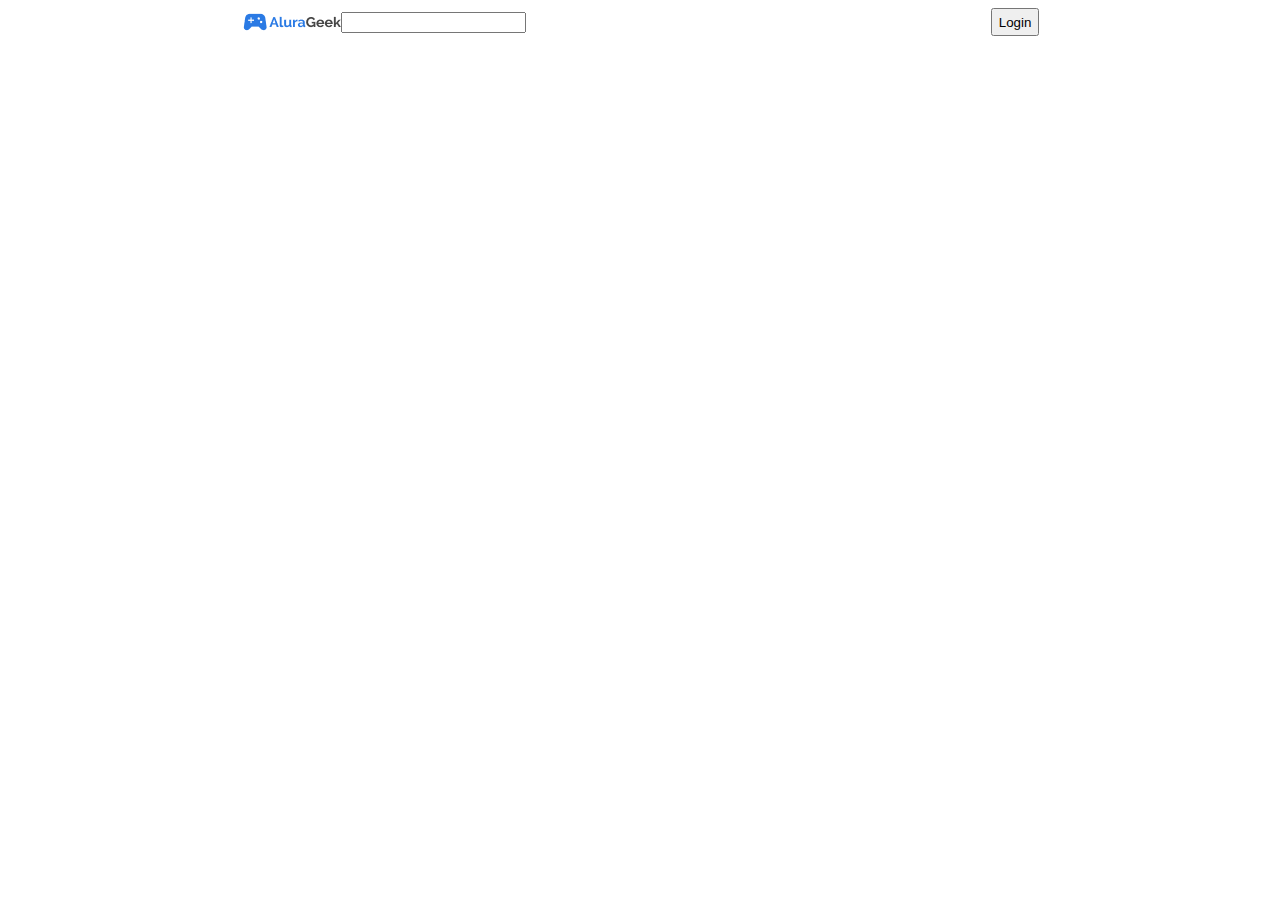
==== index.html @ 9e601593 "iniciando o projeto" ====
<!DOCTYPE html>
<html lang="en">
<head>
    <meta charset="UTF-8">
    <meta http-equiv="X-UA-Compatible" content="IE=edge">
    <meta name="viewport" content="width=device-width, initial-scale=1.0">

    <link rel="stylesheet" href="./assets/css/header.css">
    <title>AluraGeek</title>
</head>
<body>
    <header>
        <div class="header__divisao">
            <img src="./assets/Logo.png" alt="">
            <input type="search" name="" id="">
        </div>
        <button>Login</button>
    </header>
</body>
</html>
---- assets/css/header.css ----
header{
display: flex;
flex-direction: row;
justify-content: space-around;
}

.header__divisao{
    display: flex;
    align-items: center;
}
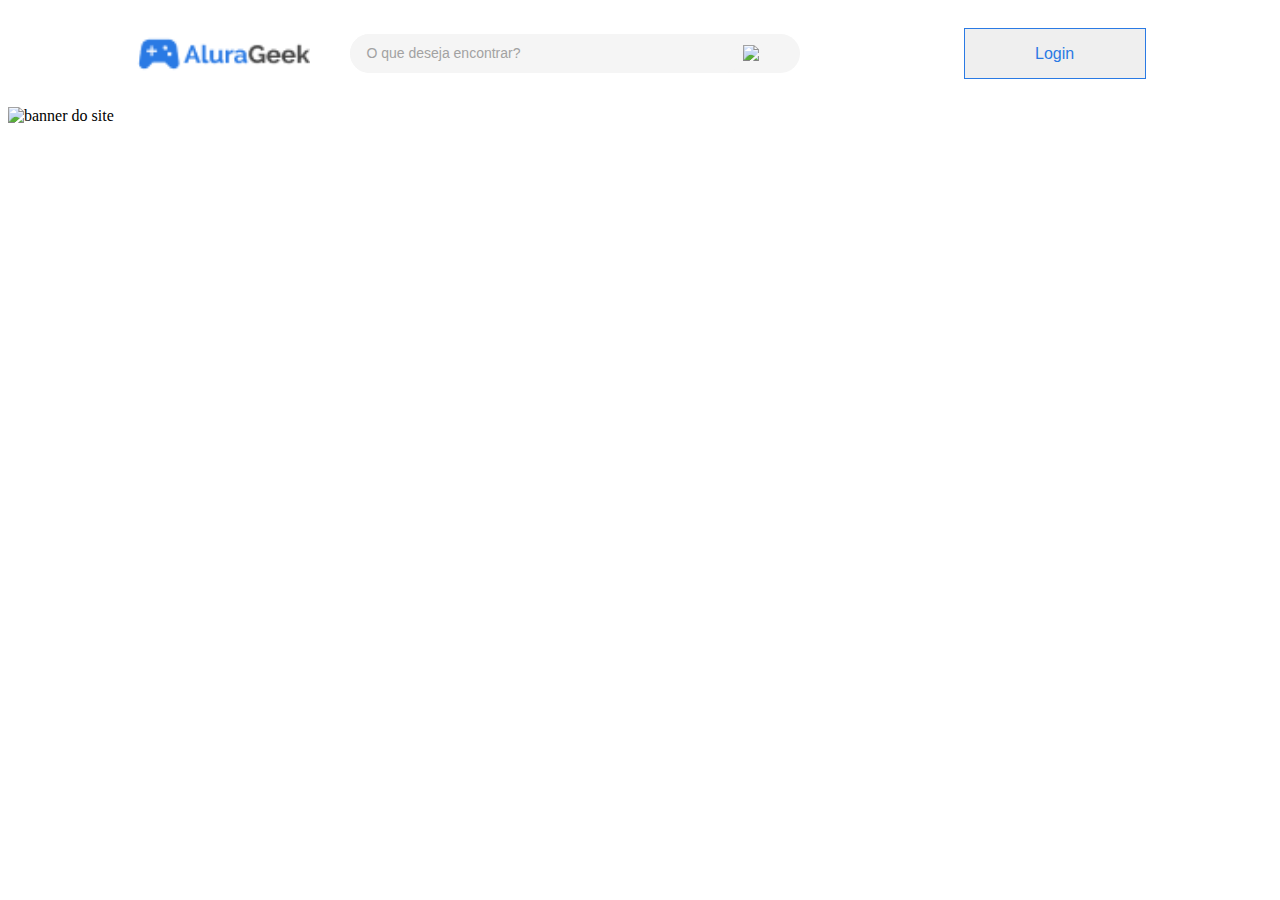
==== commit 98277bfc: "terminando o cabeçalho e banner" ====
--- a/index.html
+++ b/index.html
@@ -9,12 +9,23 @@
     <title>AluraGeek</title>
 </head>
 <body>
-    <header>
-        <div class="header__divisao">
-            <img src="./assets/Logo.png" alt="">
-            <input type="search" name="" id="">
+   <header class="cabecalho">
+    <div class="cabecalho__principal">
+        <div class="cabecalho__principal__direita">
+            <img src="./assets/Logo.png" alt="O logo da AluraGeek">
+            <div id="barraDePesquisa">
+                <input type="search" placeholder="O que deseja encontrar?">
+                <img src="./assets/Icone.png" alt="Icone de buscar">
+            </div>
         </div>
-        <button>Login</button>
-    </header>
+        <button class="cabecalho__principal__botao"><a href="#">Login</a></button>
+    </div>
+   </header>
+   <img src="./assets/Hero.png" alt="banner do site" id="banner">
+   <main>
+    <section></section>
+    <section></section>
+   </main>
+   <footer></footer>
 </body>
 </html>--- a/assets/css/header.css
+++ b/assets/css/header.css
@@ -1,10 +1,59 @@
-header{
-display: flex;
-flex-direction: row;
-justify-content: space-around;
+.cabecalho{
+    width: 80%;
+    margin: 0 auto;
+}
+.cabecalho__principal{
+    margin: 28px 0;
+    display: flex;
+    justify-content: space-between;
+}
+.cabecalho__principal__direita{
+    display: flex;
+    align-items: center;
+}
+.cabecalho__principal__direita img{
+    margin-right: 40px;
+    width: 176px;
+    height: 50px;
+}
+#barraDePesquisa{
+    display: flex;
+    align-items: center;
+    background: #F5F5F5;
+    border-radius: 20px;
+
+    
+}
+#barraDePesquisa input{
+    border-style: none;
+    background: #F5F5F5;
+    border-radius: 20px;
+    padding: 12px 200px 12px 16px;
+}
+#barraDePesquisa input::placeholder{
+    color: #A2A2A2;
+    font-size: 14px;
+    line-height: 16px;
 }
 
-.header__divisao{
-    display: flex;
-    align-items: center;
-}+#barraDePesquisa img{
+    width: 17.05px;
+    height: 17.05px;
+}
+
+.cabecalho__principal__botao{
+    width: 182px;
+    height: 51px;
+    border: 1px solid #2A7AE4;
+}
+.cabecalho__principal__botao a{
+    color: #2A7AE4;
+    font-size: 16px;
+    line-height: 19px;
+    text-decoration: none
+}
+
+#banner{
+    width: 100%;
+}
+
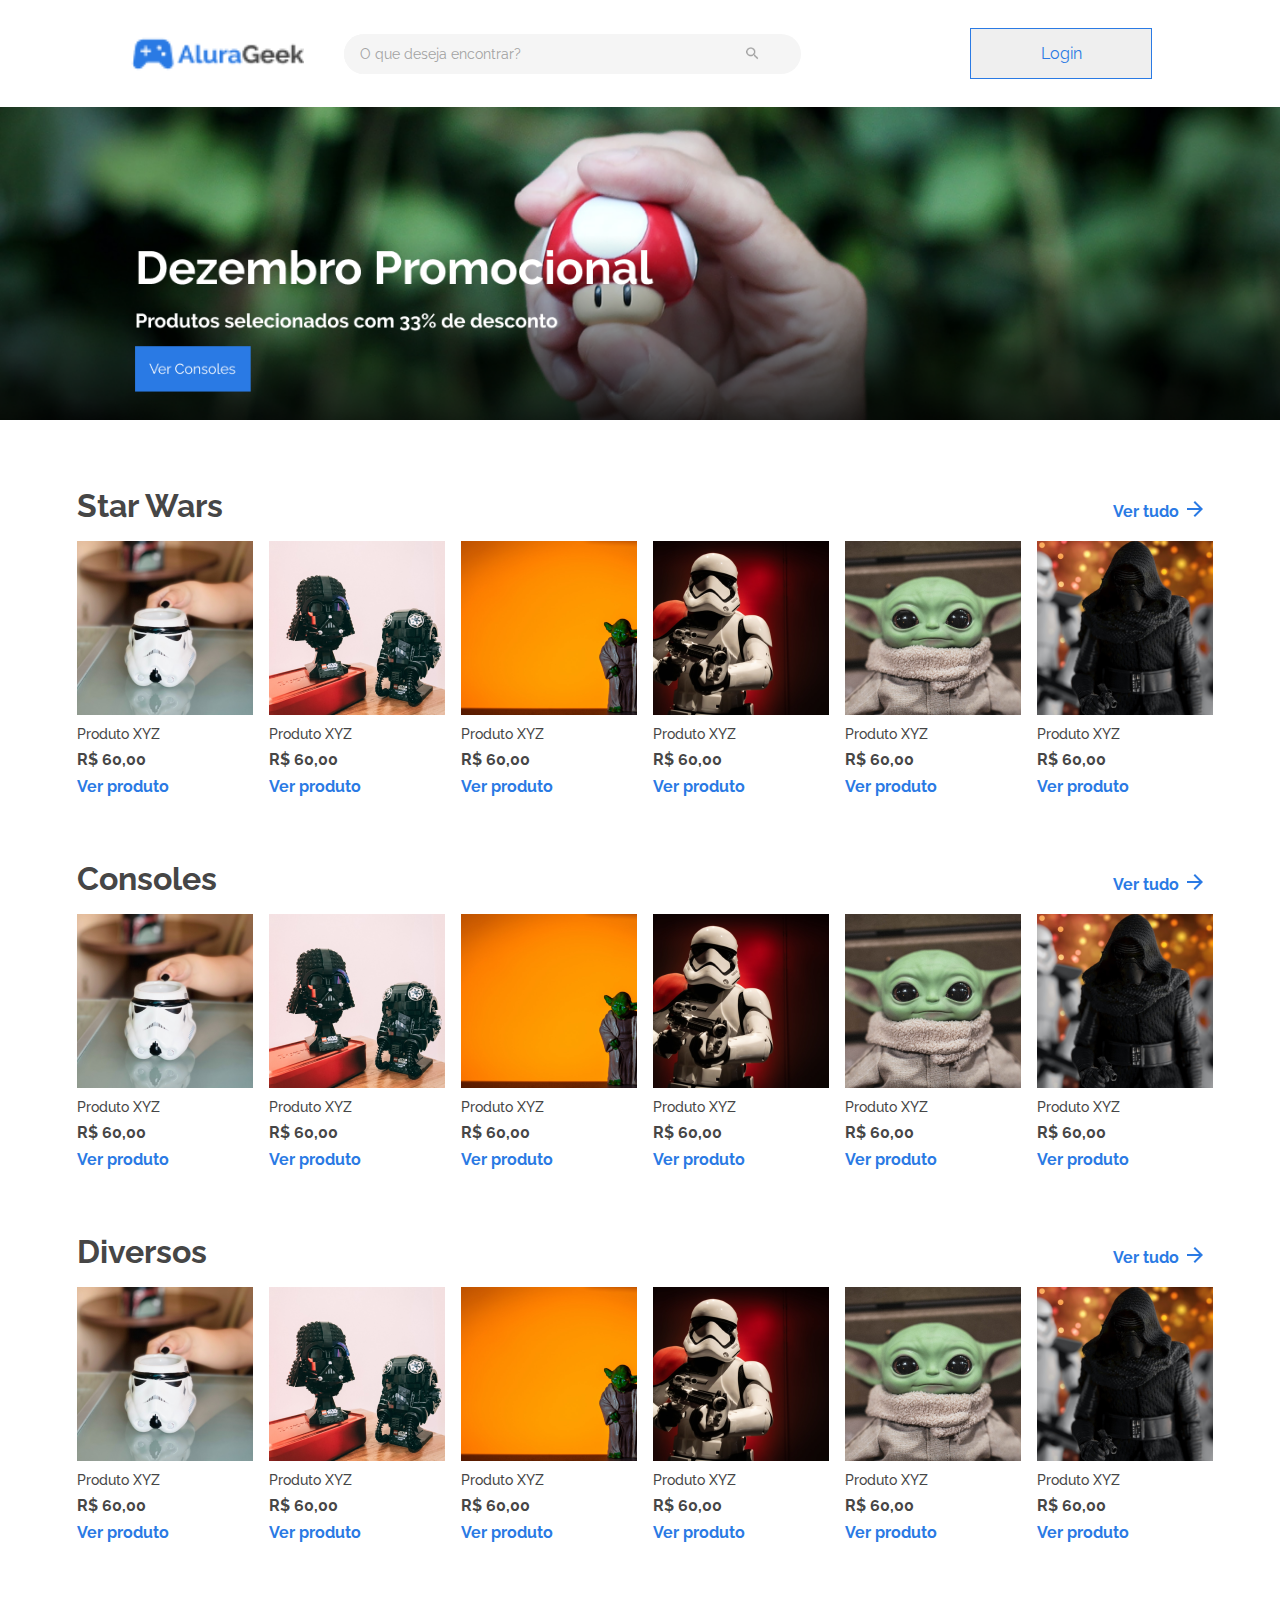
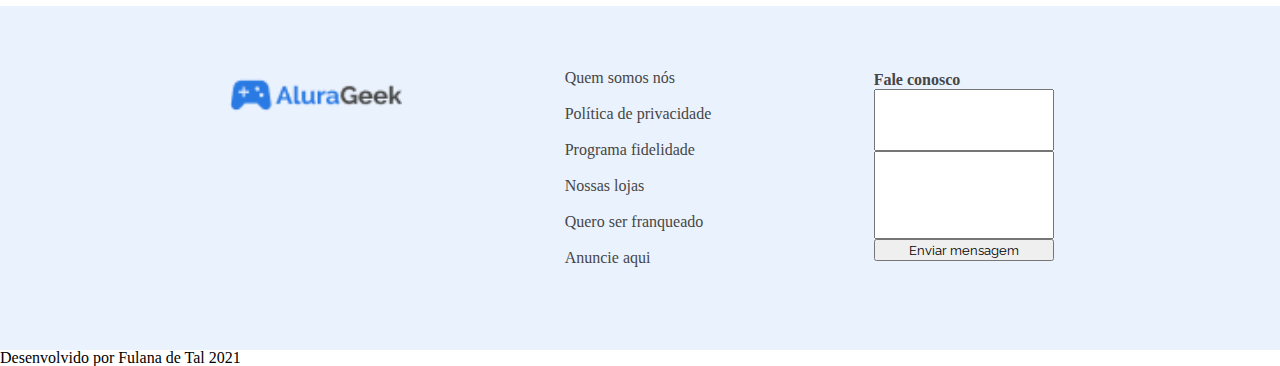
==== commit dac44769: "finalizando a estilização da galeria" ====
--- a/index.html
+++ b/index.html
@@ -4,28 +4,198 @@
     <meta charset="UTF-8">
     <meta http-equiv="X-UA-Compatible" content="IE=edge">
     <meta name="viewport" content="width=device-width, initial-scale=1.0">
-
+    <link rel="stylesheet" href="./assets/css/reset.css">
+    <link rel="preconnect" href="https://fonts.googleapis.com">
+<link rel="preconnect" href="https://fonts.gstatic.com" crossorigin>
+<link href="https://fonts.googleapis.com/css2?family=Raleway:wght@400;500;700&display=swap" rel="stylesheet">
+    <link rel="stylesheet" href="./assets/css/base.css">
     <link rel="stylesheet" href="./assets/css/header.css">
+    <link rel="stylesheet" href="./assets/css/main.css">
+    <link rel="stylesheet" href="./assets/css/footer.css">
     <title>AluraGeek</title>
 </head>
 <body>
    <header class="cabecalho">
     <div class="cabecalho__principal">
         <div class="cabecalho__principal__direita">
-            <img src="./assets/Logo.png" alt="O logo da AluraGeek">
+            <img src="./assets/img/Logo.png" alt="O logo da AluraGeek">
             <div id="barraDePesquisa">
                 <input type="search" placeholder="O que deseja encontrar?">
-                <img src="./assets/Icone.png" alt="Icone de buscar">
+                <img src="./assets/img/Icone.png" alt="Icone de buscar">
             </div>
         </div>
         <button class="cabecalho__principal__botao"><a href="#">Login</a></button>
     </div>
+    <div class="header__banner">
+        <img src="./assets/img/Hero.png" alt="banner do site" id="banner">
+    </div>
    </header>
-   <img src="./assets/Hero.png" alt="banner do site" id="banner">
-   <main>
-    <section></section>
-    <section></section>
+   <main class="principal">
+    <section class="principal__secoes">
+        <div class="principal__secoes__titulo">
+            <h1>Star Wars</h1>
+            <div>
+                <a>Ver tudo</a>
+                <img src="./assets/img/Vector1.png" alt="imagem de uma seta">
+            </div>
+        </div>
+        <div class="principal__secoes__produtos">
+            <div class="cards">
+                <img src="./assets/img/produtos/produto1.png" alt="produto a venda">
+                <p class="cards__nome">Produto XYZ</p>
+                <p>R$ 60,00</p>
+                <a href="#">Ver produto</a>
+            </div>
+            <div class="cards">
+                <img src="./assets/img/produtos/produto2.png" alt="produto a venda">
+                <p class="cards__nome">Produto XYZ</p>
+                <p>R$ 60,00</p>
+                <a href="#">Ver produto</a>
+            </div>
+            <div class="cards">
+                <img src="./assets/img/produtos/produto3.png" alt="produto a venda">
+                <p class="cards__nome">Produto XYZ</p>
+                <p>R$ 60,00</p>
+                <a href="#">Ver produto</a>
+            </div>
+            <div class="cards">
+                <img src="./assets/img/produtos/produto4.png" alt="produto a venda">
+                <p class="cards__nome">Produto XYZ</p>
+                <p>R$ 60,00</p>
+                <a href="#">Ver produto</a>
+            </div>
+            <div class="cards">
+                <img src="./assets/img/produtos/produto5.png" alt="produto a venda">
+                <p class="cards__nome">Produto XYZ</p>
+                <p>R$ 60,00</p>
+                <a href="#">Ver produto</a>
+            </div>
+            <div class="cards">
+                <img src="./assets/img/produtos/produto6.png" alt="produto a venda">
+                <p class="cards__nome">Produto XYZ</p>
+                <p>R$ 60,00</p>
+                <a href="#">Ver produto</a>
+            </div>
+        </div>
+    </section>
+    <section class="principal__secoes">
+        <div class="principal__secoes__titulo">
+            <h1>Consoles</h1>
+            <div>
+                <a>Ver tudo</a>
+                <img src="./assets/img/Vector1.png" alt="imagem de uma seta">
+            </div>
+        </div>
+        <div class="principal__secoes__produtos">
+            <div class="cards">
+                <img src="./assets/img/produtos/produto1.png" alt="produto a venda">
+                <p class="cards__nome">Produto XYZ</p>
+                <p>R$ 60,00</p>
+                <a href="#">Ver produto</a>
+            </div>
+            <div class="cards">
+                <img src="./assets/img/produtos/produto2.png" alt="produto a venda">
+                <p class="cards__nome">Produto XYZ</p>
+                <p>R$ 60,00</p>
+                <a href="#">Ver produto</a>
+            </div>
+            <div class="cards">
+                <img src="./assets/img/produtos/produto3.png" alt="produto a venda">
+                <p class="cards__nome">Produto XYZ</p>
+                <p>R$ 60,00</p>
+                <a href="#">Ver produto</a>
+            </div>
+            <div class="cards">
+                <img src="./assets/img/produtos/produto4.png" alt="produto a venda">
+                <p class="cards__nome">Produto XYZ</p>
+                <p>R$ 60,00</p>
+                <a href="#">Ver produto</a>
+            </div>
+            <div class="cards">
+                <img src="./assets/img/produtos/produto5.png" alt="produto a venda">
+                <p class="cards__nome">Produto XYZ</p>
+                <p>R$ 60,00</p>
+                <a href="#">Ver produto</a>
+            </div>
+            <div class="cards">
+                <img src="./assets/img/produtos/produto6.png" alt="produto a venda">
+                <p class="cards__nome">Produto XYZ</p>
+                <p>R$ 60,00</p>
+                <a href="#">Ver produto</a>
+            </div>
+        </div>
+    </section>
+    <section class="principal__secoes">
+        <div class="principal__secoes__titulo">
+            <h1>Diversos</h1>
+            <div>
+                <a>Ver tudo</a>
+                <img src="./assets/img/Vector1.png" alt="imagem de uma seta">
+            </div>
+        </div>
+        <div class="principal__secoes__produtos">
+            <div class="cards">
+                <img src="./assets/img/produtos/produto1.png" alt="produto a venda">
+                <p class="cards__nome">Produto XYZ</p>
+                <p>R$ 60,00</p>
+                <a href="#">Ver produto</a>
+            </div>
+            <div class="cards">
+                <img src="./assets/img/produtos/produto2.png" alt="produto a venda">
+                <p class="cards__nome">Produto XYZ</p>
+                <p>R$ 60,00</p>
+                <a href="#">Ver produto</a>
+            </div>
+            <div class="cards">
+                <img src="./assets/img/produtos/produto3.png" alt="produto a venda">
+                <p class="cards__nome">Produto XYZ</p>
+                <p>R$ 60,00</p>
+                <a href="#">Ver produto</a>
+            </div>
+            <div class="cards">
+                <img src="./assets/img/produtos/produto4.png" alt="produto a venda">
+                <p class="cards__nome">Produto XYZ</p>
+                <p>R$ 60,00</p>
+                <a href="#">Ver produto</a>
+            </div>
+            <div class="cards">
+                <img src="./assets/img/produtos/produto5.png" alt="produto a venda">
+                <p class="cards__nome">Produto XYZ</p>
+                <p>R$ 60,00</p>
+                <a href="#">Ver produto</a>
+            </div>
+            <div class="cards">
+                <img src="./assets/img/produtos/produto6.png" alt="produto a venda">
+                <p class="cards__nome">Produto XYZ</p>
+                <p>R$ 60,00</p>
+                <a href="#">Ver produto</a>
+            </div>
+        </div>
+    </section>
    </main>
-   <footer></footer>
+   <footer class="rodape">
+    <section class="rodape__contato">
+        <div>
+            <img src="./assets/img/Logo.png" alt="O logo da AluraGeek" class="rodape__contato__imagem">
+            <ul class="rodape__contato__lista">
+                <li class="rodape__contato__linha"><a href="#">Quem somos nós</a></li>
+                <li class="rodape__contato__linha"><a href="#">Política de privacidade</a></li>
+                <li class="rodape__contato__linha"><a href="#">Programa fidelidade</a></li>
+                <li class="rodape__contato__linha"><a href="#">Nossas lojas</a></li>
+                <li class="rodape__contato__linha"><a href="#">Quero ser franqueado</a></li>
+                <li class="rodape__contato__linha"><a href="#">Anuncie aqui</a></li>
+            </ul>
+            <form class="rodape__contato__formulario">
+                <label>Fale conosco</label>
+                <input type="text" id="nome">
+                <input type="text" id="mensagem">
+                <input type="submit" value="Enviar mensagem">
+            </form>
+        </div>
+    </section>
+    <section class="rodape__footer">
+        <p>Desenvolvido por Fulana de Tal 2021</p>
+    </section>
+   </footer>
 </body>
 </html>--- a/assets/css/base.css
+++ b/assets/css/base.css
@@ -0,0 +1,3 @@
+*{
+    font-family: 'Raleway', sans-serif;
+}--- a/assets/css/header.css
+++ b/assets/css/header.css
@@ -1,9 +1,5 @@
-.cabecalho{
-    width: 80%;
-    margin: 0 auto;
-}
 .cabecalho__principal{
-    margin: 28px 0;
+    margin: 28px 10% 28px 10%;
     display: flex;
     justify-content: space-between;
 }
@@ -25,6 +21,7 @@
     
 }
 #barraDePesquisa input{
+    width: 400px;
     border-style: none;
     background: #F5F5F5;
     border-radius: 20px;
--- a/assets/css/main.css
+++ b/assets/css/main.css
@@ -0,0 +1,74 @@
+.principal{
+    width: 88%;
+    margin: 0 auto;
+}
+.principal__secoes__titulo{
+    display: flex;
+    align-items: center;
+    justify-content: space-between;
+
+    margin-top: 64px;
+    margin-bottom: 16px;
+    font-weight: 700;
+    font-size: 32px;
+    line-height: 38px;
+    /* identical to box height */
+
+
+    /* Preto/100% */
+
+    color: #464646;
+}
+.principal__secoes__titulo a{
+    font-weight: 700;
+    font-size: 16px;
+    line-height: 19px;
+    /* identical to box height */
+
+
+    /* Azul/100% */
+
+    color: #2A7AE4;
+    text-decoration: none;
+}
+.principal__secoes__produtos{
+    display: flex;
+    justify-content: space-between;
+}
+.cards{
+    margin-right: 16px;
+}
+.cards__nome{
+    margin: 8px 0;
+    font-weight: 500;
+    font-size: 14px;
+    line-height: 16px;
+
+    /* Preto/100% */
+
+    color: #464646;
+}
+.cards__nome+p{
+    margin: 8px 0;
+    font-weight: 700;
+    font-size: 16px;
+    line-height: 19px;
+    /* identical to box height */
+
+
+    /* Preto/100% */
+
+    color: #464646;
+}
+.cards a {
+    font-weight: 700;
+    font-size: 16px;
+    line-height: 19px;
+    /* identical to box height */
+
+
+    /* Azul/100% */
+
+    color: #2A7AE4;
+    text-decoration: none;
+}--- a/assets/css/footer.css
+++ b/assets/css/footer.css
@@ -0,0 +1,42 @@
+.rodape__contato div{
+    margin-top: 64px;
+    display: flex;
+    justify-content: space-evenly;
+    padding: 64px;
+    background: #EAF2FD;
+}
+.rodape__contato__imagem{
+    width: 176px;
+    height: 50px;
+}
+.rodape__contato__formulario{
+    display: flex;
+    flex-direction: column;
+    
+}
+.rodape__contato__formulario label{
+    font-weight: 700;
+    line-height: 19px;
+    color: #464646;
+    
+}
+.rodape__contato__formulario input[submit]{
+    height: 51px;
+}
+#nome{
+    height: 56px;
+}
+#mensagem{
+    height: 82px;
+}
+.rodape__contato__lista{
+    margin-bottom: 0;
+}
+.rodape__contato__linha{
+    list-style: none;
+    margin-bottom: 20px;
+}
+.rodape__contato__linha a{
+    text-decoration: none;
+    color: #464646
+}
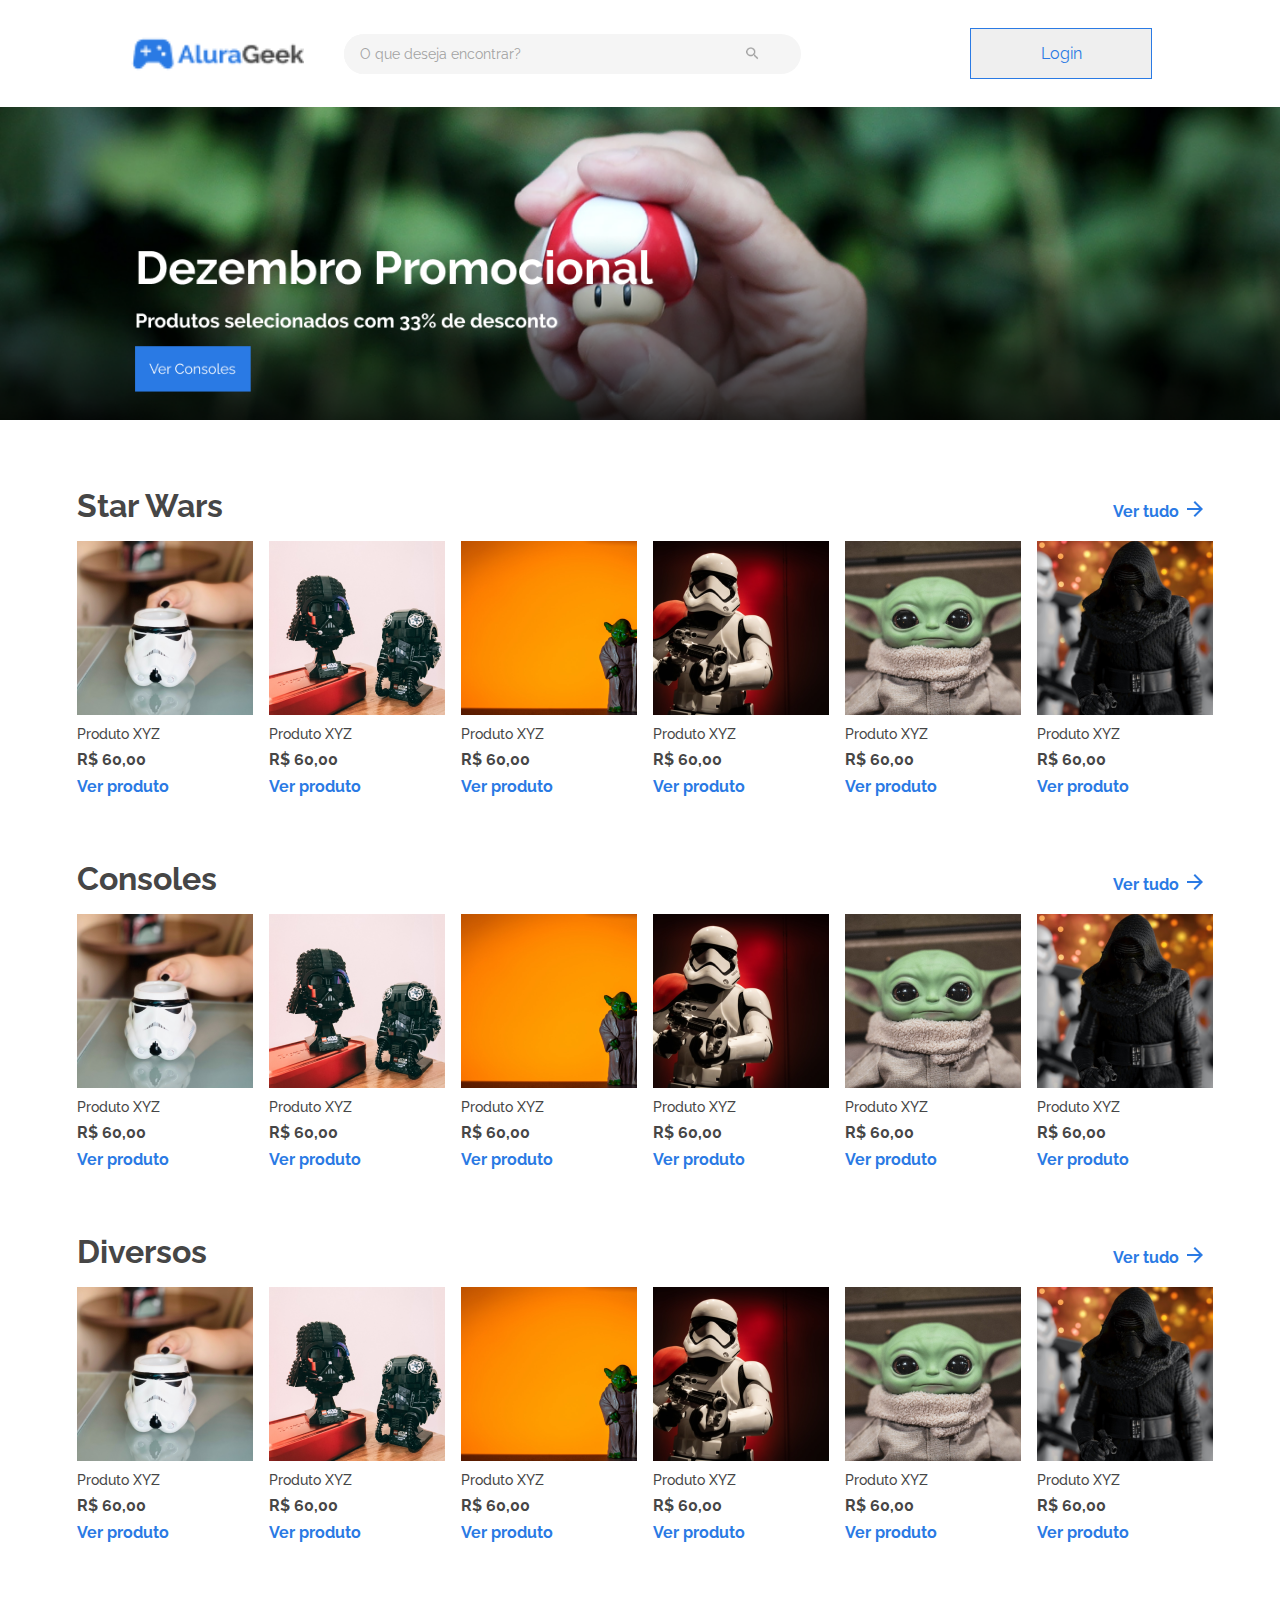
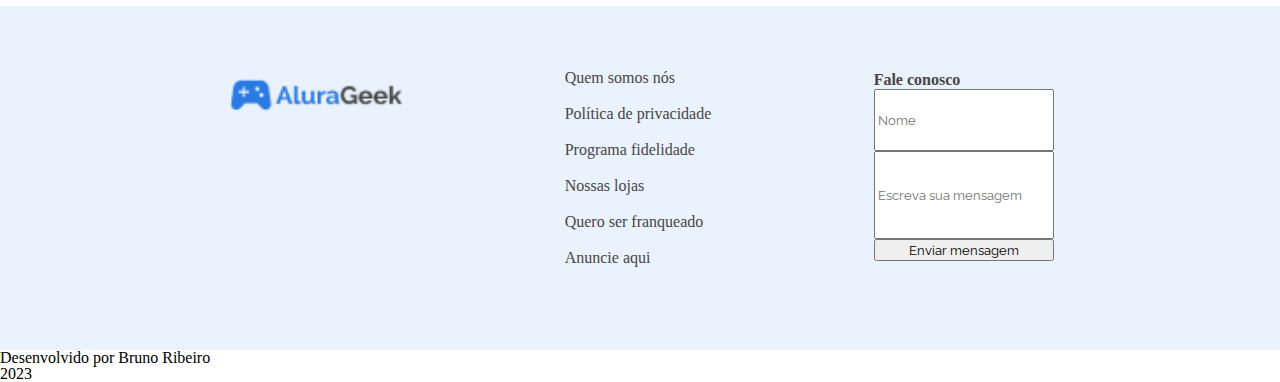
==== commit fca66339: "Començando a desenvo" ====
--- a/index.html
+++ b/index.html
@@ -1,201 +1,276 @@
 <!DOCTYPE html>
 <html lang="en">
-<head>
-    <meta charset="UTF-8">
-    <meta http-equiv="X-UA-Compatible" content="IE=edge">
-    <meta name="viewport" content="width=device-width, initial-scale=1.0">
-    <link rel="stylesheet" href="./assets/css/reset.css">
-    <link rel="preconnect" href="https://fonts.googleapis.com">
-<link rel="preconnect" href="https://fonts.gstatic.com" crossorigin>
-<link href="https://fonts.googleapis.com/css2?family=Raleway:wght@400;500;700&display=swap" rel="stylesheet">
-    <link rel="stylesheet" href="./assets/css/base.css">
-    <link rel="stylesheet" href="./assets/css/header.css">
-    <link rel="stylesheet" href="./assets/css/main.css">
-    <link rel="stylesheet" href="./assets/css/footer.css">
+  <head>
+    <meta charset="UTF-8" />
+    <meta http-equiv="X-UA-Compatible" content="IE=edge" />
+    <meta name="viewport" content="width=device-width, initial-scale=1.0" />
+    <link rel="stylesheet" href="./assets/css/reset.css" />
+    <link rel="preconnect" href="https://fonts.googleapis.com" />
+    <link rel="preconnect" href="https://fonts.gstatic.com" crossorigin />
+    <link
+      href="https://fonts.googleapis.com/css2?family=Raleway:wght@400;500;700&display=swap"
+      rel="stylesheet"
+    />
+    <link rel="stylesheet" href="./assets/css/base.css" />
+    <link rel="stylesheet" href="./assets/css/header.css" />
+    <link rel="stylesheet" href="./assets/css/main.css" />
+    <link rel="stylesheet" href="./assets/css/footer.css" />
     <title>AluraGeek</title>
-</head>
-<body>
-   <header class="cabecalho">
-    <div class="cabecalho__principal">
+  </head>
+  <body>
+    <header class="cabecalho">
+      <div class="cabecalho__principal">
         <div class="cabecalho__principal__direita">
-            <img src="./assets/img/Logo.png" alt="O logo da AluraGeek">
-            <div id="barraDePesquisa">
-                <input type="search" placeholder="O que deseja encontrar?">
-                <img src="./assets/img/Icone.png" alt="Icone de buscar">
-            </div>
-        </div>
-        <button class="cabecalho__principal__botao"><a href="#">Login</a></button>
-    </div>
-    <div class="header__banner">
-        <img src="./assets/img/Hero.png" alt="banner do site" id="banner">
-    </div>
-   </header>
-   <main class="principal">
-    <section class="principal__secoes">
+          <img src="./assets/img/Logo.png" alt="O logo da AluraGeek" />
+          <div id="barraDePesquisa">
+            <input type="search" placeholder="O que deseja encontrar?" />
+            <img src="./assets/img/Icone.png" alt="Icone de buscar" />
+          </div>
+        </div>
+        <button class="cabecalho__principal__botao">
+          <a href="#">Login</a>
+        </button>
+      </div>
+      <div class="header__banner">
+        <img src="./assets/img/Hero.png" alt="banner do site" id="banner" />
+      </div>
+    </header>
+    <main class="principal">
+      <section class="principal__secoes">
         <div class="principal__secoes__titulo">
-            <h1>Star Wars</h1>
-            <div>
-                <a>Ver tudo</a>
-                <img src="./assets/img/Vector1.png" alt="imagem de uma seta">
-            </div>
+          <h1>Star Wars</h1>
+          <div>
+            <a>Ver tudo</a>
+            <img src="./assets/img/Vector1.png" alt="imagem de uma seta" />
+          </div>
         </div>
         <div class="principal__secoes__produtos">
-            <div class="cards">
-                <img src="./assets/img/produtos/produto1.png" alt="produto a venda">
-                <p class="cards__nome">Produto XYZ</p>
-                <p>R$ 60,00</p>
-                <a href="#">Ver produto</a>
-            </div>
-            <div class="cards">
-                <img src="./assets/img/produtos/produto2.png" alt="produto a venda">
-                <p class="cards__nome">Produto XYZ</p>
-                <p>R$ 60,00</p>
-                <a href="#">Ver produto</a>
-            </div>
-            <div class="cards">
-                <img src="./assets/img/produtos/produto3.png" alt="produto a venda">
-                <p class="cards__nome">Produto XYZ</p>
-                <p>R$ 60,00</p>
-                <a href="#">Ver produto</a>
-            </div>
-            <div class="cards">
-                <img src="./assets/img/produtos/produto4.png" alt="produto a venda">
-                <p class="cards__nome">Produto XYZ</p>
-                <p>R$ 60,00</p>
-                <a href="#">Ver produto</a>
-            </div>
-            <div class="cards">
-                <img src="./assets/img/produtos/produto5.png" alt="produto a venda">
-                <p class="cards__nome">Produto XYZ</p>
-                <p>R$ 60,00</p>
-                <a href="#">Ver produto</a>
-            </div>
-            <div class="cards">
-                <img src="./assets/img/produtos/produto6.png" alt="produto a venda">
-                <p class="cards__nome">Produto XYZ</p>
-                <p>R$ 60,00</p>
-                <a href="#">Ver produto</a>
-            </div>
-        </div>
-    </section>
-    <section class="principal__secoes">
+          <div class="cards">
+            <img
+              src="./assets/img/produtos/produto1.png"
+              alt="produto a venda"
+            />
+            <p class="cards__nome">Produto XYZ</p>
+            <p>R$ 60,00</p>
+            <a href="#">Ver produto</a>
+          </div>
+          <div class="cards">
+            <img
+              src="./assets/img/produtos/produto2.png"
+              alt="produto a venda"
+            />
+            <p class="cards__nome">Produto XYZ</p>
+            <p>R$ 60,00</p>
+            <a href="#">Ver produto</a>
+          </div>
+          <div class="cards">
+            <img
+              src="./assets/img/produtos/produto3.png"
+              alt="produto a venda"
+            />
+            <p class="cards__nome">Produto XYZ</p>
+            <p>R$ 60,00</p>
+            <a href="#">Ver produto</a>
+          </div>
+          <div class="cards">
+            <img
+              src="./assets/img/produtos/produto4.png"
+              alt="produto a venda"
+            />
+            <p class="cards__nome">Produto XYZ</p>
+            <p>R$ 60,00</p>
+            <a href="#">Ver produto</a>
+          </div>
+          <div class="cards">
+            <img
+              src="./assets/img/produtos/produto5.png"
+              alt="produto a venda"
+            />
+            <p class="cards__nome">Produto XYZ</p>
+            <p>R$ 60,00</p>
+            <a href="#">Ver produto</a>
+          </div>
+          <div class="cards">
+            <img
+              src="./assets/img/produtos/produto6.png"
+              alt="produto a venda"
+            />
+            <p class="cards__nome">Produto XYZ</p>
+            <p>R$ 60,00</p>
+            <a href="#">Ver produto</a>
+          </div>
+        </div>
+      </section>
+      <section class="principal__secoes">
         <div class="principal__secoes__titulo">
-            <h1>Consoles</h1>
-            <div>
-                <a>Ver tudo</a>
-                <img src="./assets/img/Vector1.png" alt="imagem de uma seta">
-            </div>
+          <h1>Consoles</h1>
+          <div>
+            <a>Ver tudo</a>
+            <img src="./assets/img/Vector1.png" alt="imagem de uma seta" />
+          </div>
         </div>
         <div class="principal__secoes__produtos">
-            <div class="cards">
-                <img src="./assets/img/produtos/produto1.png" alt="produto a venda">
-                <p class="cards__nome">Produto XYZ</p>
-                <p>R$ 60,00</p>
-                <a href="#">Ver produto</a>
-            </div>
-            <div class="cards">
-                <img src="./assets/img/produtos/produto2.png" alt="produto a venda">
-                <p class="cards__nome">Produto XYZ</p>
-                <p>R$ 60,00</p>
-                <a href="#">Ver produto</a>
-            </div>
-            <div class="cards">
-                <img src="./assets/img/produtos/produto3.png" alt="produto a venda">
-                <p class="cards__nome">Produto XYZ</p>
-                <p>R$ 60,00</p>
-                <a href="#">Ver produto</a>
-            </div>
-            <div class="cards">
-                <img src="./assets/img/produtos/produto4.png" alt="produto a venda">
-                <p class="cards__nome">Produto XYZ</p>
-                <p>R$ 60,00</p>
-                <a href="#">Ver produto</a>
-            </div>
-            <div class="cards">
-                <img src="./assets/img/produtos/produto5.png" alt="produto a venda">
-                <p class="cards__nome">Produto XYZ</p>
-                <p>R$ 60,00</p>
-                <a href="#">Ver produto</a>
-            </div>
-            <div class="cards">
-                <img src="./assets/img/produtos/produto6.png" alt="produto a venda">
-                <p class="cards__nome">Produto XYZ</p>
-                <p>R$ 60,00</p>
-                <a href="#">Ver produto</a>
-            </div>
-        </div>
-    </section>
-    <section class="principal__secoes">
+          <div class="cards">
+            <img
+              src="./assets/img/produtos/produto1.png"
+              alt="produto a venda"
+            />
+            <p class="cards__nome">Produto XYZ</p>
+            <p>R$ 60,00</p>
+            <a href="#">Ver produto</a>
+          </div>
+          <div class="cards">
+            <img
+              src="./assets/img/produtos/produto2.png"
+              alt="produto a venda"
+            />
+            <p class="cards__nome">Produto XYZ</p>
+            <p>R$ 60,00</p>
+            <a href="#">Ver produto</a>
+          </div>
+          <div class="cards">
+            <img
+              src="./assets/img/produtos/produto3.png"
+              alt="produto a venda"
+            />
+            <p class="cards__nome">Produto XYZ</p>
+            <p>R$ 60,00</p>
+            <a href="#">Ver produto</a>
+          </div>
+          <div class="cards">
+            <img
+              src="./assets/img/produtos/produto4.png"
+              alt="produto a venda"
+            />
+            <p class="cards__nome">Produto XYZ</p>
+            <p>R$ 60,00</p>
+            <a href="#">Ver produto</a>
+          </div>
+          <div class="cards">
+            <img
+              src="./assets/img/produtos/produto5.png"
+              alt="produto a venda"
+            />
+            <p class="cards__nome">Produto XYZ</p>
+            <p>R$ 60,00</p>
+            <a href="#">Ver produto</a>
+          </div>
+          <div class="cards">
+            <img
+              src="./assets/img/produtos/produto6.png"
+              alt="produto a venda"
+            />
+            <p class="cards__nome">Produto XYZ</p>
+            <p>R$ 60,00</p>
+            <a href="#">Ver produto</a>
+          </div>
+        </div>
+      </section>
+      <section class="principal__secoes">
         <div class="principal__secoes__titulo">
-            <h1>Diversos</h1>
-            <div>
-                <a>Ver tudo</a>
-                <img src="./assets/img/Vector1.png" alt="imagem de uma seta">
-            </div>
+          <h1>Diversos</h1>
+          <div>
+            <a>Ver tudo</a>
+            <img src="./assets/img/Vector1.png" alt="imagem de uma seta" />
+          </div>
         </div>
         <div class="principal__secoes__produtos">
-            <div class="cards">
-                <img src="./assets/img/produtos/produto1.png" alt="produto a venda">
-                <p class="cards__nome">Produto XYZ</p>
-                <p>R$ 60,00</p>
-                <a href="#">Ver produto</a>
-            </div>
-            <div class="cards">
-                <img src="./assets/img/produtos/produto2.png" alt="produto a venda">
-                <p class="cards__nome">Produto XYZ</p>
-                <p>R$ 60,00</p>
-                <a href="#">Ver produto</a>
-            </div>
-            <div class="cards">
-                <img src="./assets/img/produtos/produto3.png" alt="produto a venda">
-                <p class="cards__nome">Produto XYZ</p>
-                <p>R$ 60,00</p>
-                <a href="#">Ver produto</a>
-            </div>
-            <div class="cards">
-                <img src="./assets/img/produtos/produto4.png" alt="produto a venda">
-                <p class="cards__nome">Produto XYZ</p>
-                <p>R$ 60,00</p>
-                <a href="#">Ver produto</a>
-            </div>
-            <div class="cards">
-                <img src="./assets/img/produtos/produto5.png" alt="produto a venda">
-                <p class="cards__nome">Produto XYZ</p>
-                <p>R$ 60,00</p>
-                <a href="#">Ver produto</a>
-            </div>
-            <div class="cards">
-                <img src="./assets/img/produtos/produto6.png" alt="produto a venda">
-                <p class="cards__nome">Produto XYZ</p>
-                <p>R$ 60,00</p>
-                <a href="#">Ver produto</a>
-            </div>
-        </div>
-    </section>
-   </main>
-   <footer class="rodape">
-    <section class="rodape__contato">
+          <div class="cards">
+            <img
+              src="./assets/img/produtos/produto1.png"
+              alt="produto a venda"
+            />
+            <p class="cards__nome">Produto XYZ</p>
+            <p>R$ 60,00</p>
+            <a href="#">Ver produto</a>
+          </div>
+          <div class="cards">
+            <img
+              src="./assets/img/produtos/produto2.png"
+              alt="produto a venda"
+            />
+            <p class="cards__nome">Produto XYZ</p>
+            <p>R$ 60,00</p>
+            <a href="#">Ver produto</a>
+          </div>
+          <div class="cards">
+            <img
+              src="./assets/img/produtos/produto3.png"
+              alt="produto a venda"
+            />
+            <p class="cards__nome">Produto XYZ</p>
+            <p>R$ 60,00</p>
+            <a href="#">Ver produto</a>
+          </div>
+          <div class="cards">
+            <img
+              src="./assets/img/produtos/produto4.png"
+              alt="produto a venda"
+            />
+            <p class="cards__nome">Produto XYZ</p>
+            <p>R$ 60,00</p>
+            <a href="#">Ver produto</a>
+          </div>
+          <div class="cards">
+            <img
+              src="./assets/img/produtos/produto5.png"
+              alt="produto a venda"
+            />
+            <p class="cards__nome">Produto XYZ</p>
+            <p>R$ 60,00</p>
+            <a href="#">Ver produto</a>
+          </div>
+          <div class="cards">
+            <img
+              src="./assets/img/produtos/produto6.png"
+              alt="produto a venda"
+            />
+            <p class="cards__nome">Produto XYZ</p>
+            <p>R$ 60,00</p>
+            <a href="#">Ver produto</a>
+          </div>
+        </div>
+      </section>
+    </main>
+    <footer class="rodape">
+      <section class="rodape__contato">
         <div>
-            <img src="./assets/img/Logo.png" alt="O logo da AluraGeek" class="rodape__contato__imagem">
-            <ul class="rodape__contato__lista">
-                <li class="rodape__contato__linha"><a href="#">Quem somos nós</a></li>
-                <li class="rodape__contato__linha"><a href="#">Política de privacidade</a></li>
-                <li class="rodape__contato__linha"><a href="#">Programa fidelidade</a></li>
-                <li class="rodape__contato__linha"><a href="#">Nossas lojas</a></li>
-                <li class="rodape__contato__linha"><a href="#">Quero ser franqueado</a></li>
-                <li class="rodape__contato__linha"><a href="#">Anuncie aqui</a></li>
-            </ul>
-            <form class="rodape__contato__formulario">
-                <label>Fale conosco</label>
-                <input type="text" id="nome">
-                <input type="text" id="mensagem">
-                <input type="submit" value="Enviar mensagem">
-            </form>
-        </div>
-    </section>
-    <section class="rodape__footer">
-        <p>Desenvolvido por Fulana de Tal 2021</p>
-    </section>
-   </footer>
-</body>
-</html>+          <img
+            src="./assets/img/Logo.png"
+            alt="O logo da AluraGeek"
+            class="rodape__contato__imagem"
+          />
+          <ul class="rodape__contato__lista">
+            <li class="rodape__contato__linha">
+              <a href="#">Quem somos nós</a>
+            </li>
+            <li class="rodape__contato__linha">
+              <a href="#">Política de privacidade</a>
+            </li>
+            <li class="rodape__contato__linha">
+              <a href="#">Programa fidelidade</a>
+            </li>
+            <li class="rodape__contato__linha"><a href="#">Nossas lojas</a></li>
+            <li class="rodape__contato__linha">
+              <a href="#">Quero ser franqueado</a>
+            </li>
+            <li class="rodape__contato__linha"><a href="#">Anuncie aqui</a></li>
+          </ul>
+          <form class="rodape__contato__formulario">
+            <label>Fale conosco</label>
+            <input type="text" id="nome" placeholder="Nome" />
+            <input
+              type="text"
+              id="mensagem"
+              placeholder="Escreva sua mensagem"
+            />
+            <input type="submit" value="Enviar mensagem" />
+          </form>
+        </div>
+      </section>
+      <section class="rodape__footer">
+        <p>Desenvolvido por Bruno Ribeiro<br />2023</p>
+      </section>
+    </footer>
+  </body>
+</html>
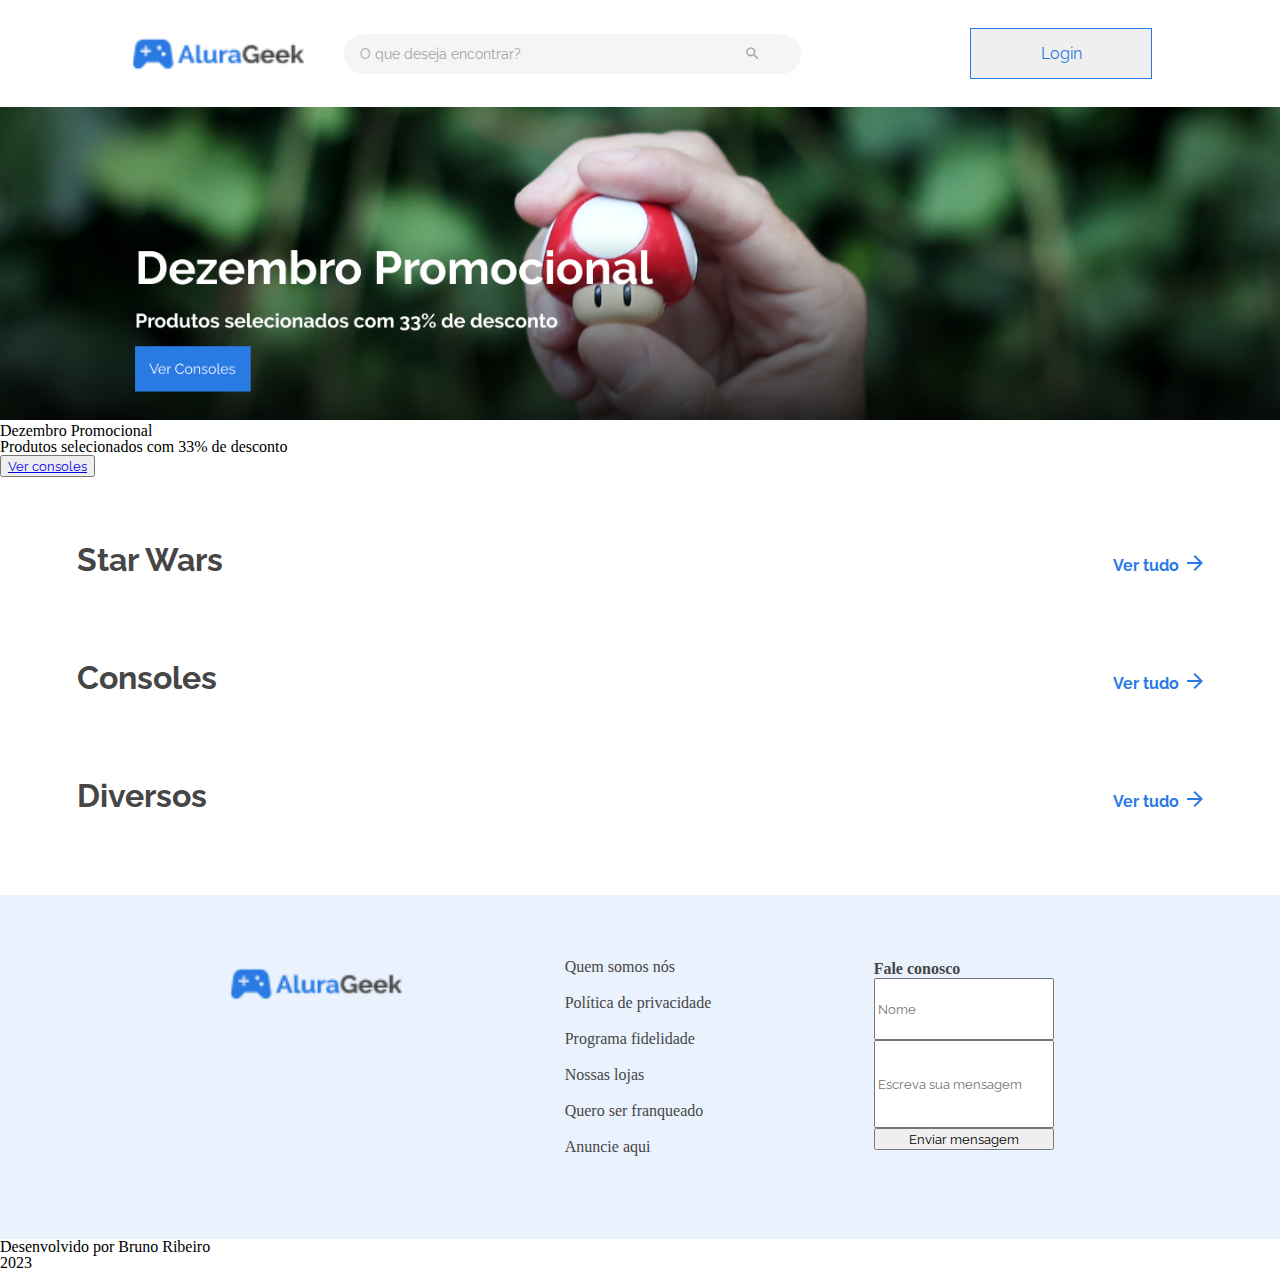
==== commit 2aaec232: "finalizando adicionar produto" ====
--- a/index.html
+++ b/index.html
@@ -1,10 +1,11 @@
 <!DOCTYPE html>
-<html lang="en">
+<html lang="pt-BR">
   <head>
     <meta charset="UTF-8" />
     <meta http-equiv="X-UA-Compatible" content="IE=edge" />
     <meta name="viewport" content="width=device-width, initial-scale=1.0" />
     <link rel="stylesheet" href="./assets/css/reset.css" />
+
     <link rel="preconnect" href="https://fonts.googleapis.com" />
     <link rel="preconnect" href="https://fonts.gstatic.com" crossorigin />
     <link
@@ -28,11 +29,16 @@
           </div>
         </div>
         <button class="cabecalho__principal__botao">
-          <a href="#">Login</a>
+          <a href="./login.html">Login</a>
         </button>
       </div>
       <div class="header__banner">
         <img src="./assets/img/Hero.png" alt="banner do site" id="banner" />
+        <div id="textoBanner">
+          <span>Dezembro Promocional</span>
+          <p>Produtos selecionados com 33% de desconto</p>
+          <button><a href="#consoles">Ver consoles</a></button>
+        </div>
       </div>
     </header>
     <main class="principal">
@@ -44,8 +50,8 @@
             <img src="./assets/img/Vector1.png" alt="imagem de uma seta" />
           </div>
         </div>
-        <div class="principal__secoes__produtos">
-          <div class="cards">
+        <div class="principal__secoes__produtos" data-star>
+          <!-- <div class="cards">
             <img
               src="./assets/img/produtos/produto1.png"
               alt="produto a venda"
@@ -98,19 +104,19 @@
             <p class="cards__nome">Produto XYZ</p>
             <p>R$ 60,00</p>
             <a href="#">Ver produto</a>
-          </div>
+          </div> -->
         </div>
       </section>
       <section class="principal__secoes">
         <div class="principal__secoes__titulo">
-          <h1>Consoles</h1>
+          <h1 id="consoles">Consoles</h1>
           <div>
             <a>Ver tudo</a>
             <img src="./assets/img/Vector1.png" alt="imagem de uma seta" />
           </div>
         </div>
-        <div class="principal__secoes__produtos">
-          <div class="cards">
+        <div class="principal__secoes__produtos" data-consoles>
+          <!-- <div class="cards">
             <img
               src="./assets/img/produtos/produto1.png"
               alt="produto a venda"
@@ -164,7 +170,7 @@
             <p>R$ 60,00</p>
             <a href="#">Ver produto</a>
           </div>
-        </div>
+        </div> -->
       </section>
       <section class="principal__secoes">
         <div class="principal__secoes__titulo">
@@ -174,8 +180,8 @@
             <img src="./assets/img/Vector1.png" alt="imagem de uma seta" />
           </div>
         </div>
-        <div class="principal__secoes__produtos">
-          <div class="cards">
+        <div class="principal__secoes__produtos" data-diversos>
+          <!-- <div class="cards">
             <img
               src="./assets/img/produtos/produto1.png"
               alt="produto a venda"
@@ -228,7 +234,7 @@
             <p class="cards__nome">Produto XYZ</p>
             <p>R$ 60,00</p>
             <a href="#">Ver produto</a>
-          </div>
+          </div> -->
         </div>
       </section>
     </main>
@@ -258,13 +264,21 @@
           </ul>
           <form class="rodape__contato__formulario">
             <label>Fale conosco</label>
-            <input type="text" id="nome" placeholder="Nome" />
+            <input 
+            type="text" 
+            id="nome" 
+            placeholder="Nome" 
+            minlength="40" 
+            required
+            />
             <input
               type="text"
               id="mensagem"
-              placeholder="Escreva sua mensagem"
-            />
-            <input type="submit" value="Enviar mensagem" />
+              placeholder="Escreva sua mensagem" 
+              minlength="120" 
+              required
+            />
+            <input type="submit" value="Enviar mensagem" data-falaConosco/>
           </form>
         </div>
       </section>
@@ -272,5 +286,6 @@
         <p>Desenvolvido por Bruno Ribeiro<br />2023</p>
       </section>
     </footer>
+    <script type="module" src="./controller/produtos-controller.js"></script>
   </body>
 </html>
--- a/assets/css/main.css
+++ b/assets/css/main.css
@@ -1,6 +1,6 @@
 .principal{
     width: 88%;
-    margin: 0 auto;
+    margin: 64px auto;
 }
 .principal__secoes__titulo{
     display: flex;
@@ -38,6 +38,10 @@
 .cards{
     margin-right: 16px;
 }
+.cards img{
+    width: 176px;
+    height: 175px;
+}
 .cards__nome{
     margin: 8px 0;
     font-weight: 500;
